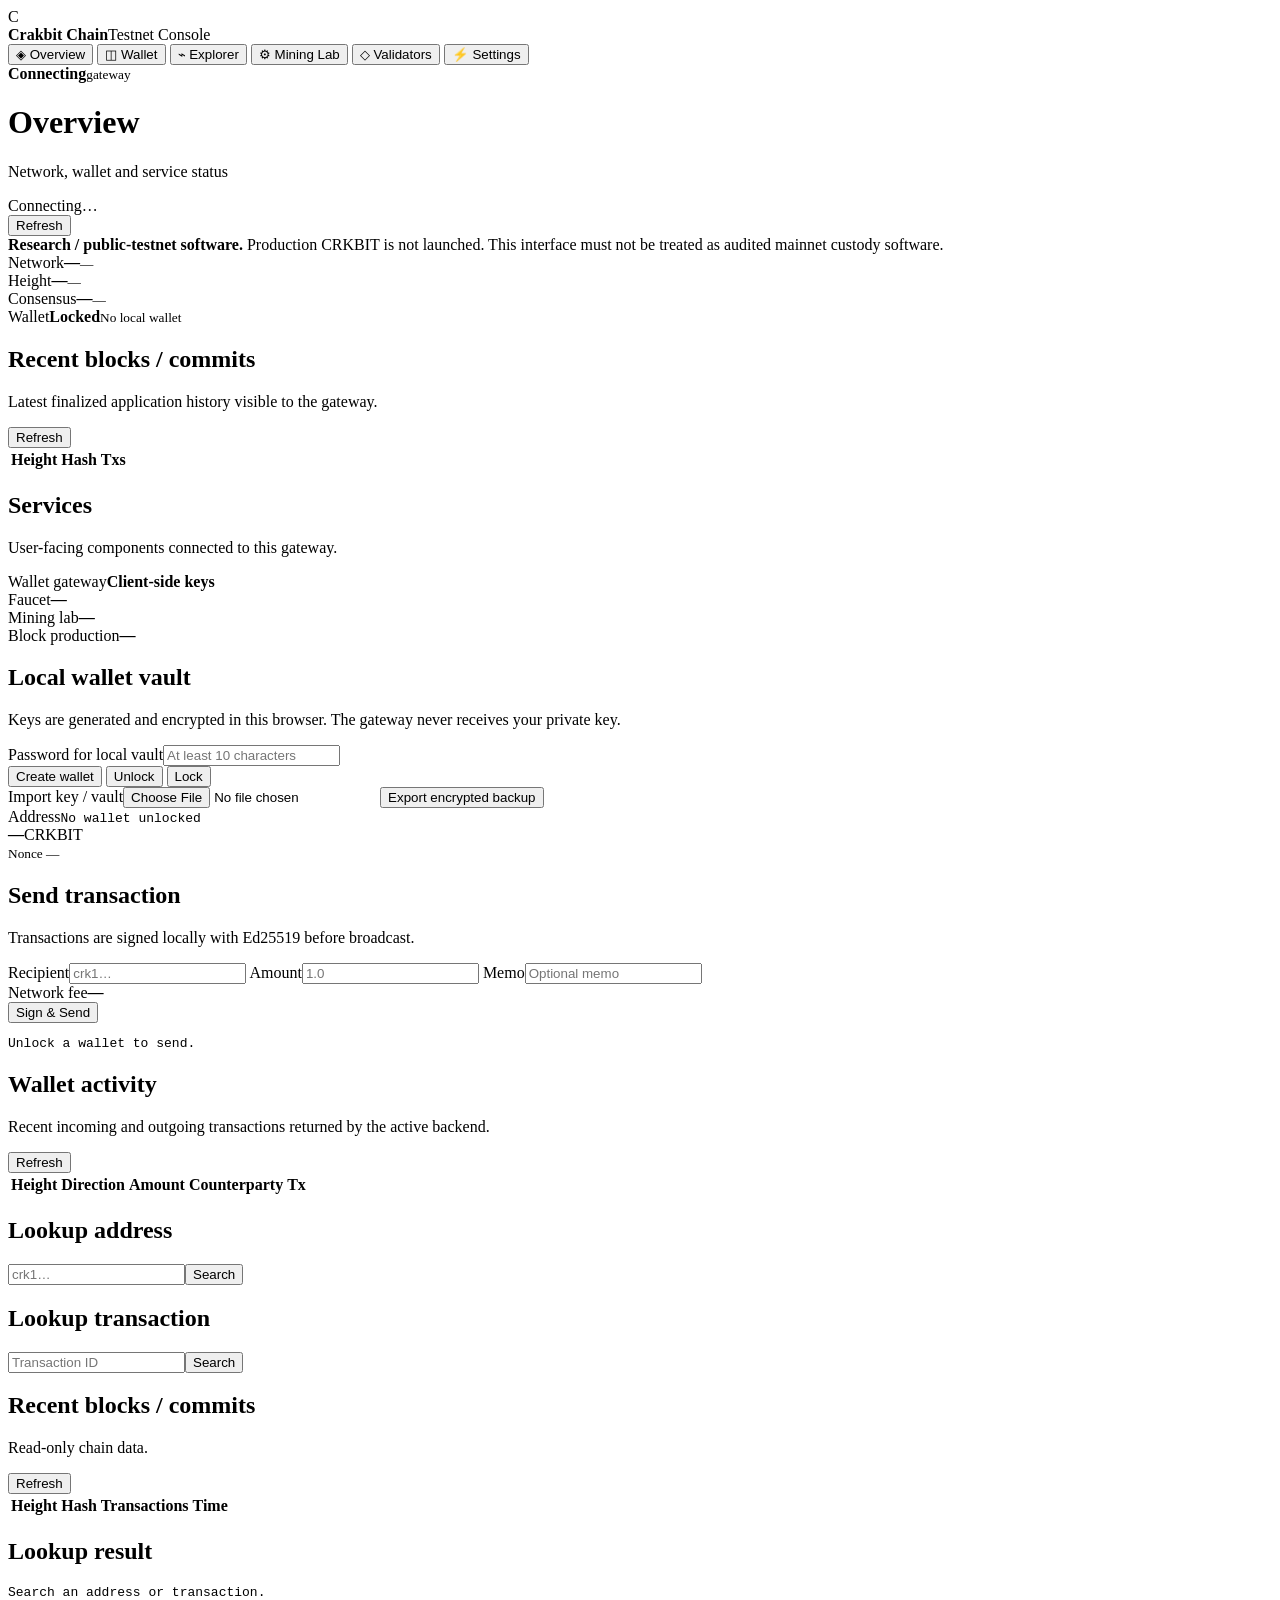
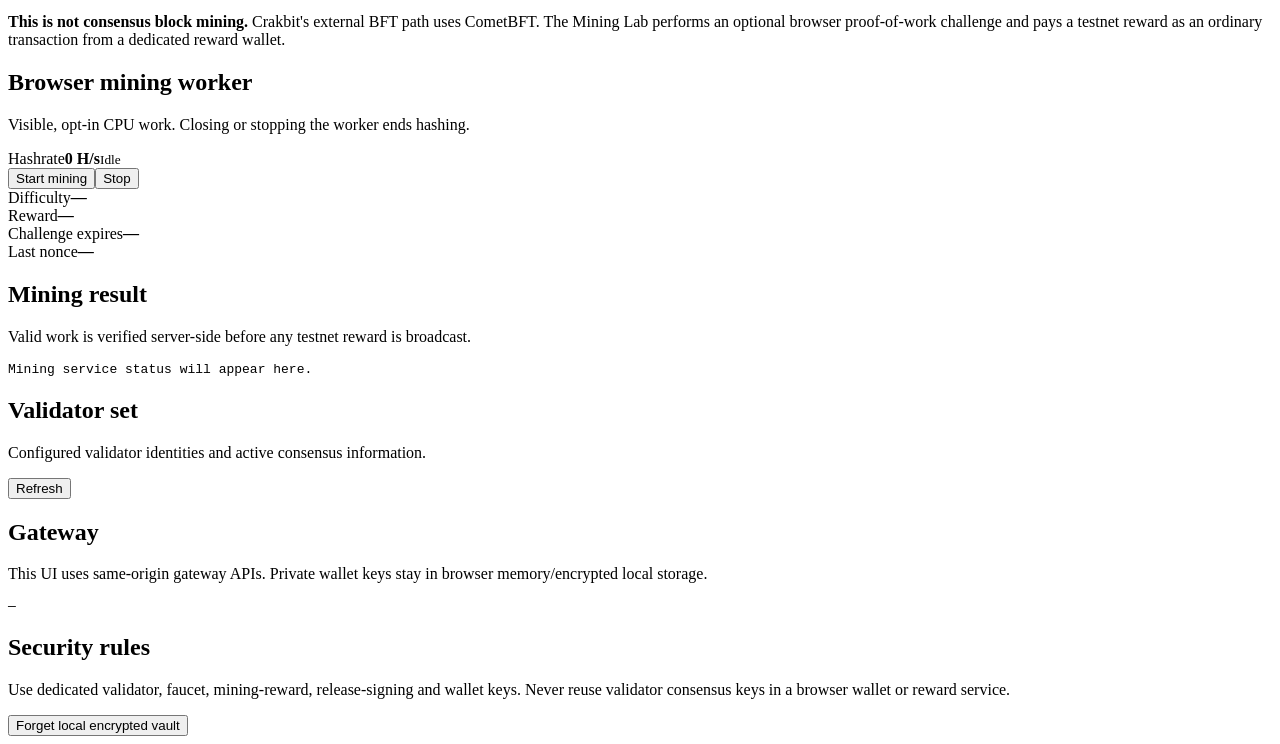
==== blockchain/crakbit_chain/webui/index.html @ c5b23a98 "Add Crakbit web wallet and explorer interface" ====
<!doctype html>
<html lang="en">
<head>
  <meta charset="utf-8" />
  <meta name="viewport" content="width=device-width, initial-scale=1" />
  <meta name="theme-color" content="#06101d" />
  <title>Crakbit Chain</title>
  <link rel="stylesheet" href="./styles.css" />
</head>
<body>
  <div class="shell">
    <aside class="sidebar">
      <div class="brand">
        <div class="brand-mark">C</div>
        <div><strong>Crakbit Chain</strong><span>Testnet Console</span></div>
      </div>
      <nav>
        <button class="nav-item active" data-page="overview"><span>◈</span> Overview</button>
        <button class="nav-item" data-page="wallet"><span>◫</span> Wallet</button>
        <button class="nav-item" data-page="explorer"><span>⌁</span> Explorer</button>
        <button class="nav-item" data-page="mining"><span>⚙</span> Mining Lab</button>
        <button class="nav-item" data-page="validators"><span>◇</span> Validators</button>
        <button class="nav-item" data-page="settings"><span>⚡</span> Settings</button>
      </nav>
      <div class="sidebar-note">
        <span class="status-dot"></span>
        <div><strong id="sideNetwork">Connecting</strong><small id="sideMode">gateway</small></div>
      </div>
    </aside>

    <main class="content">
      <header class="topbar">
        <div>
          <h1 id="pageTitle">Overview</h1>
          <p id="pageSubtitle">Network, wallet and service status</p>
        </div>
        <div class="top-actions">
          <div class="pill"><span class="status-dot"></span><span id="networkBadge">Connecting…</span></div>
          <button class="ghost" id="refreshAll">Refresh</button>
        </div>
      </header>

      <div id="toast" class="toast" aria-live="polite"></div>

      <section class="page active" id="page-overview">
        <div class="notice warning">
          <strong>Research / public-testnet software.</strong>
          Production CRKBIT is not launched. This interface must not be treated as audited mainnet custody software.
        </div>
        <div class="grid metrics">
          <article class="metric"><span>Network</span><strong id="metricNetwork">—</strong><small id="metricChain">—</small></article>
          <article class="metric"><span>Height</span><strong id="metricHeight">—</strong><small id="metricHash">—</small></article>
          <article class="metric"><span>Consensus</span><strong id="metricConsensus">—</strong><small id="metricMode">—</small></article>
          <article class="metric"><span>Wallet</span><strong id="metricBalance">Locked</strong><small id="metricAddress">No local wallet</small></article>
        </div>
        <div class="grid two">
          <article class="panel">
            <div class="panel-head"><div><h2>Recent blocks / commits</h2><p>Latest finalized application history visible to the gateway.</p></div><button class="ghost small" id="overviewBlocksRefresh">Refresh</button></div>
            <div class="table-wrap"><table><thead><tr><th>Height</th><th>Hash</th><th>Txs</th></tr></thead><tbody id="overviewBlocks"></tbody></table></div>
          </article>
          <article class="panel">
            <div class="panel-head"><div><h2>Services</h2><p>User-facing components connected to this gateway.</p></div></div>
            <div class="service-list">
              <div><span>Wallet gateway</span><strong class="ok">Client-side keys</strong></div>
              <div><span>Faucet</span><strong id="serviceFaucet">—</strong></div>
              <div><span>Mining lab</span><strong id="serviceMining">—</strong></div>
              <div><span>Block production</span><strong id="serviceConsensus">—</strong></div>
            </div>
          </article>
        </div>
      </section>

      <section class="page" id="page-wallet">
        <div class="grid two wallet-grid">
          <article class="panel">
            <div class="panel-head"><div><h2>Local wallet vault</h2><p>Keys are generated and encrypted in this browser. The gateway never receives your private key.</p></div></div>
            <label>Password for local vault<input id="walletPassword" type="password" autocomplete="current-password" placeholder="At least 10 characters" /></label>
            <div class="button-row">
              <button class="primary" id="createWallet">Create wallet</button>
              <button class="secondary" id="unlockWallet">Unlock</button>
              <button class="secondary" id="lockWallet">Lock</button>
            </div>
            <div class="button-row">
              <label class="file-button">Import key / vault<input id="importWallet" type="file" accept="application/json,.json" /></label>
              <button class="ghost" id="exportVault">Export encrypted backup</button>
            </div>
            <div class="wallet-card">
              <span>Address</span><code id="walletAddress">No wallet unlocked</code>
              <div class="balance-line"><strong id="walletBalance">—</strong><span id="walletSymbol">CRKBIT</span></div>
              <small id="walletNonce">Nonce —</small>
            </div>
          </article>

          <article class="panel">
            <div class="panel-head"><div><h2>Send transaction</h2><p>Transactions are signed locally with Ed25519 before broadcast.</p></div></div>
            <label>Recipient<input id="sendRecipient" placeholder="crk1…" /></label>
            <label>Amount<input id="sendAmount" inputmode="decimal" placeholder="1.0" /></label>
            <label>Memo<input id="sendMemo" maxlength="160" placeholder="Optional memo" /></label>
            <div class="fee-row"><span>Network fee</span><strong id="sendFee">—</strong></div>
            <button class="primary wide" id="sendTransaction">Sign & Send</button>
            <pre class="result" id="sendResult">Unlock a wallet to send.</pre>
          </article>
        </div>
        <article class="panel">
          <div class="panel-head"><div><h2>Wallet activity</h2><p>Recent incoming and outgoing transactions returned by the active backend.</p></div><button class="ghost small" id="walletRefresh">Refresh</button></div>
          <div class="table-wrap"><table><thead><tr><th>Height</th><th>Direction</th><th>Amount</th><th>Counterparty</th><th>Tx</th></tr></thead><tbody id="walletActivity"></tbody></table></div>
        </article>
      </section>

      <section class="page" id="page-explorer">
        <div class="grid search-grid">
          <article class="panel compact"><h2>Lookup address</h2><div class="inline"><input id="explorerAddress" placeholder="crk1…" /><button class="primary" id="lookupAddress">Search</button></div></article>
          <article class="panel compact"><h2>Lookup transaction</h2><div class="inline"><input id="explorerTx" placeholder="Transaction ID" /><button class="primary" id="lookupTx">Search</button></div></article>
        </div>
        <article class="panel"><div class="panel-head"><div><h2>Recent blocks / commits</h2><p>Read-only chain data.</p></div><button class="ghost small" id="explorerRefresh">Refresh</button></div><div class="table-wrap"><table><thead><tr><th>Height</th><th>Hash</th><th>Transactions</th><th>Time</th></tr></thead><tbody id="explorerBlocks"></tbody></table></div></article>
        <article class="panel"><div class="panel-head"><div><h2>Lookup result</h2></div></div><pre class="result tall" id="explorerResult">Search an address or transaction.</pre></article>
      </section>

      <section class="page" id="page-mining">
        <div class="notice info">
          <strong>This is not consensus block mining.</strong>
          Crakbit's external BFT path uses CometBFT. The Mining Lab performs an optional browser proof-of-work challenge and pays a testnet reward as an ordinary transaction from a dedicated reward wallet.
        </div>
        <div class="grid two">
          <article class="panel">
            <div class="panel-head"><div><h2>Browser mining worker</h2><p>Visible, opt-in CPU work. Closing or stopping the worker ends hashing.</p></div></div>
            <div class="mining-hero"><span>Hashrate</span><strong id="hashrate">0 H/s</strong><small id="miningProgress">Idle</small></div>
            <div class="button-row"><button class="primary" id="startMining">Start mining</button><button class="secondary" id="stopMining">Stop</button></div>
            <div class="service-list">
              <div><span>Difficulty</span><strong id="miningDifficulty">—</strong></div>
              <div><span>Reward</span><strong id="miningReward">—</strong></div>
              <div><span>Challenge expires</span><strong id="miningExpiry">—</strong></div>
              <div><span>Last nonce</span><strong id="miningNonce">—</strong></div>
            </div>
          </article>
          <article class="panel">
            <div class="panel-head"><div><h2>Mining result</h2><p>Valid work is verified server-side before any testnet reward is broadcast.</p></div></div>
            <pre class="result tall" id="miningResult">Mining service status will appear here.</pre>
          </article>
        </div>
      </section>

      <section class="page" id="page-validators">
        <article class="panel"><div class="panel-head"><div><h2>Validator set</h2><p>Configured validator identities and active consensus information.</p></div><button class="ghost small" id="validatorsRefresh">Refresh</button></div><div id="validatorsView" class="validator-grid"></div></article>
      </section>

      <section class="page" id="page-settings">
        <div class="grid two">
          <article class="panel"><h2>Gateway</h2><p class="muted">This UI uses same-origin gateway APIs. Private wallet keys stay in browser memory/encrypted local storage.</p><pre class="result" id="gatewayInfo">—</pre></article>
          <article class="panel"><h2>Security rules</h2><p class="muted">Use dedicated validator, faucet, mining-reward, release-signing and wallet keys. Never reuse validator consensus keys in a browser wallet or reward service.</p><button class="danger" id="forgetWallet">Forget local encrypted vault</button></article>
        </div>
      </section>
    </main>
  </div>
  <script src="./app.js"></script>
</body>
</html>
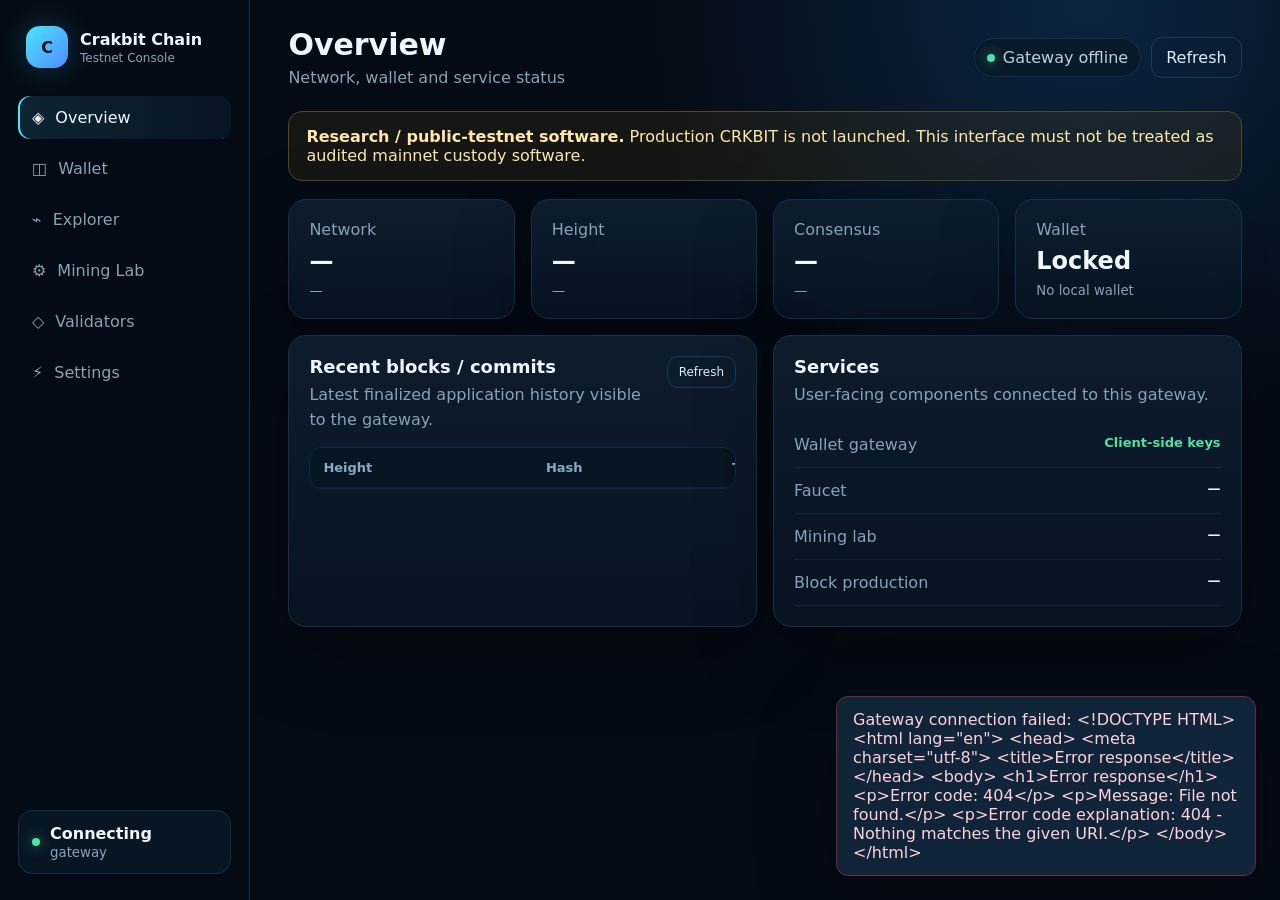
==== commit 4c5cd4dc: "Add faucet action to browser wallet UI" ====
--- a/blockchain/crakbit_chain/webui/index.html
+++ b/blockchain/crakbit_chain/webui/index.html
@@ -22,31 +22,18 @@
         <button class="nav-item" data-page="validators"><span>◇</span> Validators</button>
         <button class="nav-item" data-page="settings"><span>⚡</span> Settings</button>
       </nav>
-      <div class="sidebar-note">
-        <span class="status-dot"></span>
-        <div><strong id="sideNetwork">Connecting</strong><small id="sideMode">gateway</small></div>
-      </div>
+      <div class="sidebar-note"><span class="status-dot"></span><div><strong id="sideNetwork">Connecting</strong><small id="sideMode">gateway</small></div></div>
     </aside>
 
     <main class="content">
       <header class="topbar">
-        <div>
-          <h1 id="pageTitle">Overview</h1>
-          <p id="pageSubtitle">Network, wallet and service status</p>
-        </div>
-        <div class="top-actions">
-          <div class="pill"><span class="status-dot"></span><span id="networkBadge">Connecting…</span></div>
-          <button class="ghost" id="refreshAll">Refresh</button>
-        </div>
+        <div><h1 id="pageTitle">Overview</h1><p id="pageSubtitle">Network, wallet and service status</p></div>
+        <div class="top-actions"><div class="pill"><span class="status-dot"></span><span id="networkBadge">Connecting…</span></div><button class="ghost" id="refreshAll">Refresh</button></div>
       </header>
-
       <div id="toast" class="toast" aria-live="polite"></div>
 
       <section class="page active" id="page-overview">
-        <div class="notice warning">
-          <strong>Research / public-testnet software.</strong>
-          Production CRKBIT is not launched. This interface must not be treated as audited mainnet custody software.
-        </div>
+        <div class="notice warning"><strong>Research / public-testnet software.</strong> Production CRKBIT is not launched. This interface must not be treated as audited mainnet custody software.</div>
         <div class="grid metrics">
           <article class="metric"><span>Network</span><strong id="metricNetwork">—</strong><small id="metricChain">—</small></article>
           <article class="metric"><span>Height</span><strong id="metricHeight">—</strong><small id="metricHash">—</small></article>
@@ -54,19 +41,8 @@
           <article class="metric"><span>Wallet</span><strong id="metricBalance">Locked</strong><small id="metricAddress">No local wallet</small></article>
         </div>
         <div class="grid two">
-          <article class="panel">
-            <div class="panel-head"><div><h2>Recent blocks / commits</h2><p>Latest finalized application history visible to the gateway.</p></div><button class="ghost small" id="overviewBlocksRefresh">Refresh</button></div>
-            <div class="table-wrap"><table><thead><tr><th>Height</th><th>Hash</th><th>Txs</th></tr></thead><tbody id="overviewBlocks"></tbody></table></div>
-          </article>
-          <article class="panel">
-            <div class="panel-head"><div><h2>Services</h2><p>User-facing components connected to this gateway.</p></div></div>
-            <div class="service-list">
-              <div><span>Wallet gateway</span><strong class="ok">Client-side keys</strong></div>
-              <div><span>Faucet</span><strong id="serviceFaucet">—</strong></div>
-              <div><span>Mining lab</span><strong id="serviceMining">—</strong></div>
-              <div><span>Block production</span><strong id="serviceConsensus">—</strong></div>
-            </div>
-          </article>
+          <article class="panel"><div class="panel-head"><div><h2>Recent blocks / commits</h2><p>Latest finalized application history visible to the gateway.</p></div><button class="ghost small" id="overviewBlocksRefresh">Refresh</button></div><div class="table-wrap"><table><thead><tr><th>Height</th><th>Hash</th><th>Txs</th></tr></thead><tbody id="overviewBlocks"></tbody></table></div></article>
+          <article class="panel"><div class="panel-head"><div><h2>Services</h2><p>User-facing components connected to this gateway.</p></div></div><div class="service-list"><div><span>Wallet gateway</span><strong class="ok">Client-side keys</strong></div><div><span>Faucet</span><strong id="serviceFaucet">—</strong></div><div><span>Mining lab</span><strong id="serviceMining">—</strong></div><div><span>Block production</span><strong id="serviceConsensus">—</strong></div></div></article>
         </div>
       </section>
 
@@ -75,81 +51,29 @@
           <article class="panel">
             <div class="panel-head"><div><h2>Local wallet vault</h2><p>Keys are generated and encrypted in this browser. The gateway never receives your private key.</p></div></div>
             <label>Password for local vault<input id="walletPassword" type="password" autocomplete="current-password" placeholder="At least 10 characters" /></label>
-            <div class="button-row">
-              <button class="primary" id="createWallet">Create wallet</button>
-              <button class="secondary" id="unlockWallet">Unlock</button>
-              <button class="secondary" id="lockWallet">Lock</button>
-            </div>
-            <div class="button-row">
-              <label class="file-button">Import key / vault<input id="importWallet" type="file" accept="application/json,.json" /></label>
-              <button class="ghost" id="exportVault">Export encrypted backup</button>
-            </div>
-            <div class="wallet-card">
-              <span>Address</span><code id="walletAddress">No wallet unlocked</code>
-              <div class="balance-line"><strong id="walletBalance">—</strong><span id="walletSymbol">CRKBIT</span></div>
-              <small id="walletNonce">Nonce —</small>
-            </div>
+            <div class="button-row"><button class="primary" id="createWallet">Create wallet</button><button class="secondary" id="unlockWallet">Unlock</button><button class="secondary" id="lockWallet">Lock</button></div>
+            <div class="button-row"><label class="file-button">Import key / vault<input id="importWallet" type="file" accept="application/json,.json" /></label><button class="ghost" id="exportVault">Export encrypted backup</button><button class="ghost" id="requestFaucet">Get test coins</button></div>
+            <div class="wallet-card"><span>Address</span><code id="walletAddress">No wallet unlocked</code><div class="balance-line"><strong id="walletBalance">—</strong><span id="walletSymbol">CRKBIT</span></div><small id="walletNonce">Nonce —</small></div>
           </article>
-
-          <article class="panel">
-            <div class="panel-head"><div><h2>Send transaction</h2><p>Transactions are signed locally with Ed25519 before broadcast.</p></div></div>
-            <label>Recipient<input id="sendRecipient" placeholder="crk1…" /></label>
-            <label>Amount<input id="sendAmount" inputmode="decimal" placeholder="1.0" /></label>
-            <label>Memo<input id="sendMemo" maxlength="160" placeholder="Optional memo" /></label>
-            <div class="fee-row"><span>Network fee</span><strong id="sendFee">—</strong></div>
-            <button class="primary wide" id="sendTransaction">Sign & Send</button>
-            <pre class="result" id="sendResult">Unlock a wallet to send.</pre>
-          </article>
+          <article class="panel"><div class="panel-head"><div><h2>Send transaction</h2><p>Transactions are signed locally with Ed25519 before broadcast.</p></div></div><label>Recipient<input id="sendRecipient" placeholder="crk1…" /></label><label>Amount<input id="sendAmount" inputmode="decimal" placeholder="1.0" /></label><label>Memo<input id="sendMemo" maxlength="160" placeholder="Optional memo" /></label><div class="fee-row"><span>Network fee</span><strong id="sendFee">—</strong></div><button class="primary wide" id="sendTransaction">Sign & Send</button><pre class="result" id="sendResult">Unlock a wallet to send.</pre></article>
         </div>
-        <article class="panel">
-          <div class="panel-head"><div><h2>Wallet activity</h2><p>Recent incoming and outgoing transactions returned by the active backend.</p></div><button class="ghost small" id="walletRefresh">Refresh</button></div>
-          <div class="table-wrap"><table><thead><tr><th>Height</th><th>Direction</th><th>Amount</th><th>Counterparty</th><th>Tx</th></tr></thead><tbody id="walletActivity"></tbody></table></div>
-        </article>
+        <article class="panel"><div class="panel-head"><div><h2>Wallet activity</h2><p>Recent incoming and outgoing transactions returned by the active backend.</p></div><button class="ghost small" id="walletRefresh">Refresh</button></div><div class="table-wrap"><table><thead><tr><th>Height</th><th>Direction</th><th>Amount</th><th>Counterparty</th><th>Tx</th></tr></thead><tbody id="walletActivity"></tbody></table></div></article>
       </section>
 
       <section class="page" id="page-explorer">
-        <div class="grid search-grid">
-          <article class="panel compact"><h2>Lookup address</h2><div class="inline"><input id="explorerAddress" placeholder="crk1…" /><button class="primary" id="lookupAddress">Search</button></div></article>
-          <article class="panel compact"><h2>Lookup transaction</h2><div class="inline"><input id="explorerTx" placeholder="Transaction ID" /><button class="primary" id="lookupTx">Search</button></div></article>
-        </div>
+        <div class="grid search-grid"><article class="panel compact"><h2>Lookup address</h2><div class="inline"><input id="explorerAddress" placeholder="crk1…" /><button class="primary" id="lookupAddress">Search</button></div></article><article class="panel compact"><h2>Lookup transaction</h2><div class="inline"><input id="explorerTx" placeholder="Transaction ID" /><button class="primary" id="lookupTx">Search</button></div></article></div>
         <article class="panel"><div class="panel-head"><div><h2>Recent blocks / commits</h2><p>Read-only chain data.</p></div><button class="ghost small" id="explorerRefresh">Refresh</button></div><div class="table-wrap"><table><thead><tr><th>Height</th><th>Hash</th><th>Transactions</th><th>Time</th></tr></thead><tbody id="explorerBlocks"></tbody></table></div></article>
         <article class="panel"><div class="panel-head"><div><h2>Lookup result</h2></div></div><pre class="result tall" id="explorerResult">Search an address or transaction.</pre></article>
       </section>
 
       <section class="page" id="page-mining">
-        <div class="notice info">
-          <strong>This is not consensus block mining.</strong>
-          Crakbit's external BFT path uses CometBFT. The Mining Lab performs an optional browser proof-of-work challenge and pays a testnet reward as an ordinary transaction from a dedicated reward wallet.
-        </div>
-        <div class="grid two">
-          <article class="panel">
-            <div class="panel-head"><div><h2>Browser mining worker</h2><p>Visible, opt-in CPU work. Closing or stopping the worker ends hashing.</p></div></div>
-            <div class="mining-hero"><span>Hashrate</span><strong id="hashrate">0 H/s</strong><small id="miningProgress">Idle</small></div>
-            <div class="button-row"><button class="primary" id="startMining">Start mining</button><button class="secondary" id="stopMining">Stop</button></div>
-            <div class="service-list">
-              <div><span>Difficulty</span><strong id="miningDifficulty">—</strong></div>
-              <div><span>Reward</span><strong id="miningReward">—</strong></div>
-              <div><span>Challenge expires</span><strong id="miningExpiry">—</strong></div>
-              <div><span>Last nonce</span><strong id="miningNonce">—</strong></div>
-            </div>
-          </article>
-          <article class="panel">
-            <div class="panel-head"><div><h2>Mining result</h2><p>Valid work is verified server-side before any testnet reward is broadcast.</p></div></div>
-            <pre class="result tall" id="miningResult">Mining service status will appear here.</pre>
-          </article>
-        </div>
+        <div class="notice info"><strong>This is not consensus block mining.</strong> Crakbit's external BFT path uses CometBFT. The Mining Lab performs an optional browser proof-of-work challenge and pays a testnet reward as an ordinary transaction from a dedicated reward wallet.</div>
+        <div class="grid two"><article class="panel"><div class="panel-head"><div><h2>Browser mining worker</h2><p>Visible, opt-in CPU work. Closing or stopping the worker ends hashing.</p></div></div><div class="mining-hero"><span>Hashrate</span><strong id="hashrate">0 H/s</strong><small id="miningProgress">Idle</small></div><div class="button-row"><button class="primary" id="startMining">Start mining</button><button class="secondary" id="stopMining">Stop</button></div><div class="service-list"><div><span>Difficulty</span><strong id="miningDifficulty">—</strong></div><div><span>Reward</span><strong id="miningReward">—</strong></div><div><span>Challenge expires</span><strong id="miningExpiry">—</strong></div><div><span>Last nonce</span><strong id="miningNonce">—</strong></div></div></article><article class="panel"><div class="panel-head"><div><h2>Mining result</h2><p>Valid work is verified server-side before any testnet reward is broadcast.</p></div></div><pre class="result tall" id="miningResult">Mining service status will appear here.</pre></article></div>
       </section>
 
-      <section class="page" id="page-validators">
-        <article class="panel"><div class="panel-head"><div><h2>Validator set</h2><p>Configured validator identities and active consensus information.</p></div><button class="ghost small" id="validatorsRefresh">Refresh</button></div><div id="validatorsView" class="validator-grid"></div></article>
-      </section>
+      <section class="page" id="page-validators"><article class="panel"><div class="panel-head"><div><h2>Validator set</h2><p>Configured validator identities and active consensus information.</p></div><button class="ghost small" id="validatorsRefresh">Refresh</button></div><div id="validatorsView" class="validator-grid"></div></article></section>
 
-      <section class="page" id="page-settings">
-        <div class="grid two">
-          <article class="panel"><h2>Gateway</h2><p class="muted">This UI uses same-origin gateway APIs. Private wallet keys stay in browser memory/encrypted local storage.</p><pre class="result" id="gatewayInfo">—</pre></article>
-          <article class="panel"><h2>Security rules</h2><p class="muted">Use dedicated validator, faucet, mining-reward, release-signing and wallet keys. Never reuse validator consensus keys in a browser wallet or reward service.</p><button class="danger" id="forgetWallet">Forget local encrypted vault</button></article>
-        </div>
-      </section>
+      <section class="page" id="page-settings"><div class="grid two"><article class="panel"><h2>Gateway</h2><p class="muted">This UI uses same-origin gateway APIs. Private wallet keys stay in browser memory/encrypted local storage.</p><pre class="result" id="gatewayInfo">—</pre></article><article class="panel"><h2>Security rules</h2><p class="muted">Use dedicated validator, faucet, mining-reward, release-signing and wallet keys. Never reuse validator consensus keys in a browser wallet or reward service.</p><button class="danger" id="forgetWallet">Forget local encrypted vault</button></article></div></section>
     </main>
   </div>
   <script src="./app.js"></script>
--- a/blockchain/crakbit_chain/webui/styles.css
+++ b/blockchain/crakbit_chain/webui/styles.css
@@ -0,0 +1,9 @@
+:root{
+  color-scheme:dark;
+  --bg:#050b14;--panel:#091422;--panel2:#0d1a2a;--line:#16304b;--text:#eff8ff;--muted:#89a2b8;
+  --cyan:#4de5ff;--blue:#4f8dff;--green:#4ee3a1;--amber:#ffcf66;--red:#ff6d7d;--shadow:0 24px 80px rgba(0,0,0,.28)
+}
+*{box-sizing:border-box}body{margin:0;background:radial-gradient(circle at 85% 0,#0b2541 0,transparent 32%),var(--bg);color:var(--text);font-family:Inter,ui-sans-serif,system-ui,-apple-system,BlinkMacSystemFont,"Segoe UI",sans-serif;min-height:100vh}
+button,input{font:inherit}.shell{display:grid;grid-template-columns:250px 1fr;min-height:100vh}.sidebar{position:sticky;top:0;height:100vh;padding:26px 18px;border-right:1px solid var(--line);background:rgba(5,12,22,.86);backdrop-filter:blur(18px);display:flex;flex-direction:column}.brand{display:flex;align-items:center;gap:12px;padding:0 8px 28px}.brand-mark{width:42px;height:42px;border-radius:14px;display:grid;place-items:center;font-weight:900;background:linear-gradient(135deg,var(--cyan),var(--blue));color:#02101a;box-shadow:0 0 35px rgba(77,229,255,.22)}.brand strong,.brand span{display:block}.brand span{font-size:12px;color:var(--muted);margin-top:2px}.sidebar nav{display:grid;gap:8px}.nav-item{border:0;background:transparent;color:var(--muted);padding:12px 14px;border-radius:12px;text-align:left;cursor:pointer;display:flex;gap:11px;align-items:center}.nav-item:hover,.nav-item.active{background:linear-gradient(90deg,rgba(77,229,255,.12),rgba(79,141,255,.07));color:var(--text)}.nav-item.active{box-shadow:inset 2px 0 var(--cyan)}.sidebar-note{margin-top:auto;border:1px solid var(--line);background:rgba(10,25,41,.75);border-radius:14px;padding:13px;display:flex;align-items:center;gap:10px}.sidebar-note strong,.sidebar-note small{display:block}.sidebar-note small{color:var(--muted);margin-top:2px}.status-dot{width:8px;height:8px;border-radius:50%;background:var(--green);box-shadow:0 0 14px rgba(78,227,161,.7);display:inline-block}.content{min-width:0;padding:28px clamp(18px,3vw,44px) 60px}.topbar{display:flex;justify-content:space-between;align-items:center;gap:20px;margin-bottom:24px}.topbar h1{font-size:30px;line-height:1.1;margin:0}.topbar p{margin:7px 0 0;color:var(--muted)}.top-actions{display:flex;gap:10px;align-items:center}.pill{border:1px solid var(--line);background:rgba(10,24,39,.76);padding:9px 12px;border-radius:999px;display:flex;align-items:center;gap:8px;color:#bdd0df}.page{display:none}.page.active{display:block}.notice{padding:15px 17px;border-radius:14px;margin:0 0 18px;border:1px solid}.notice.warning{border-color:#554720;background:rgba(91,71,22,.2);color:#ffe8aa}.notice.info{border-color:#174965;background:rgba(18,67,93,.23);color:#bcecff}.grid{display:grid;gap:16px}.metrics{grid-template-columns:repeat(4,minmax(0,1fr));margin-bottom:16px}.two{grid-template-columns:repeat(2,minmax(0,1fr))}.search-grid{grid-template-columns:repeat(2,minmax(0,1fr));margin-bottom:16px}.metric,.panel{background:linear-gradient(180deg,rgba(14,29,46,.95),rgba(8,20,33,.96));border:1px solid var(--line);border-radius:18px;box-shadow:var(--shadow)}.metric{padding:20px}.metric span,.metric small{display:block;color:var(--muted)}.metric strong{display:block;font-size:24px;margin:8px 0;overflow:hidden;text-overflow:ellipsis}.metric small{white-space:nowrap;overflow:hidden;text-overflow:ellipsis}.panel{padding:20px;margin-bottom:16px}.panel.compact{margin-bottom:0}.panel h2{font-size:18px;margin:0}.panel p{color:var(--muted);line-height:1.55}.panel-head{display:flex;align-items:flex-start;justify-content:space-between;gap:18px;margin-bottom:14px}.panel-head p{margin:6px 0 0}.table-wrap{overflow:auto;border:1px solid #112a41;border-radius:13px}table{width:100%;border-collapse:collapse;min-width:560px}th,td{text-align:left;padding:12px 13px;border-bottom:1px solid #11263b;font-size:13px}th{color:#88abc4;font-weight:600;background:#081522}td code{font-size:12px}.service-list{display:grid;gap:0}.service-list>div{display:flex;justify-content:space-between;gap:18px;padding:13px 0;border-bottom:1px solid #11263b}.service-list span{color:var(--muted)}.service-list strong{font-size:13px;text-align:right}.ok{color:var(--green)}.muted{color:var(--muted)}label{display:grid;gap:7px;color:#b8cad8;font-size:13px;margin:13px 0}input{width:100%;border:1px solid #1a3b58;background:#06121f;color:white;border-radius:11px;padding:12px 13px;outline:0}input:focus{border-color:var(--cyan);box-shadow:0 0 0 3px rgba(77,229,255,.08)}button,.file-button{border:1px solid transparent;border-radius:11px;padding:10px 14px;cursor:pointer;transition:.16s ease}.primary{background:linear-gradient(135deg,var(--cyan),var(--blue));color:#03121d;font-weight:800}.primary:hover{filter:brightness(1.07);transform:translateY(-1px)}.secondary,.ghost,.file-button{background:#0c1c2d;color:#dbeeff;border-color:#1a3b58}.secondary:hover,.ghost:hover,.file-button:hover{border-color:#2d668f}.ghost{background:transparent}.small{padding:8px 11px;font-size:12px}.danger{background:rgba(255,109,125,.1);border-color:rgba(255,109,125,.45);color:#ff9daa}.wide{width:100%;margin-top:8px}.button-row{display:flex;flex-wrap:wrap;gap:9px;margin:12px 0}.file-button{display:inline-flex;align-items:center;margin:0;font-size:13px}.file-button input{display:none}.wallet-card{margin-top:18px;border-radius:16px;padding:19px;background:radial-gradient(circle at 100% 0,rgba(77,229,255,.16),transparent 40%),#071522;border:1px solid #19405f}.wallet-card>span{color:var(--muted);font-size:12px}.wallet-card code{display:block;margin:7px 0 20px;word-break:break-all;font-size:12px;color:#b9ecff}.balance-line{display:flex;align-items:baseline;gap:8px}.balance-line strong{font-size:32px}.balance-line span{color:var(--cyan);font-weight:800}.wallet-card small{color:var(--muted)}.fee-row{display:flex;justify-content:space-between;padding:11px 0;color:var(--muted)}.result{background:#050f1a;border:1px solid #14314b;border-radius:13px;padding:14px;white-space:pre-wrap;word-break:break-word;color:#bfe7f5;min-height:94px;max-height:300px;overflow:auto}.result.tall{min-height:250px}.inline{display:flex;gap:9px;margin-top:12px}.inline input{flex:1}.mining-hero{border-radius:16px;padding:22px;background:linear-gradient(135deg,rgba(77,229,255,.12),rgba(79,141,255,.08));border:1px solid #1b4667;margin:15px 0}.mining-hero span,.mining-hero small{display:block;color:var(--muted)}.mining-hero strong{display:block;font-size:38px;margin:7px 0}.validator-grid{display:grid;grid-template-columns:repeat(auto-fit,minmax(230px,1fr));gap:12px}.validator-card{border:1px solid #17354f;background:#071522;border-radius:14px;padding:15px}.validator-card strong,.validator-card small,.validator-card code{display:block}.validator-card small{color:var(--muted);margin:5px 0}.validator-card code{font-size:11px;word-break:break-all;color:#b9eaff}.toast{position:fixed;right:24px;bottom:24px;max-width:420px;padding:13px 16px;border-radius:12px;background:#10243a;border:1px solid #245172;box-shadow:var(--shadow);opacity:0;transform:translateY(12px);pointer-events:none;transition:.2s;z-index:20}.toast.show{opacity:1;transform:translateY(0)}.toast.error{border-color:#6d2b38;color:#ffd2d8}.toast.success{border-color:#225b48;color:#c8ffe9}
+@media(max-width:1050px){.metrics{grid-template-columns:repeat(2,minmax(0,1fr))}.shell{grid-template-columns:82px 1fr}.brand>div:last-child,.nav-item:not(.active)::after,.sidebar-note div{display:none}.brand{justify-content:center;padding-left:0;padding-right:0}.nav-item{justify-content:center;font-size:0}.nav-item span{font-size:18px}.sidebar-note{justify-content:center}}
+@media(max-width:760px){.shell{display:block}.sidebar{position:fixed;z-index:10;left:0;right:0;bottom:0;top:auto;height:auto;border-right:0;border-top:1px solid var(--line);padding:8px 10px}.brand,.sidebar-note{display:none}.sidebar nav{display:grid;grid-template-columns:repeat(6,1fr);gap:4px}.nav-item{padding:10px 4px;border-radius:9px}.content{padding:20px 14px 90px}.topbar{align-items:flex-start}.topbar h1{font-size:25px}.topbar p{font-size:13px}.pill{display:none}.metrics,.two,.search-grid{grid-template-columns:1fr}.panel{padding:16px}.inline{flex-direction:column}.button-row>*{flex:1}.mining-hero strong{font-size:32px}}
